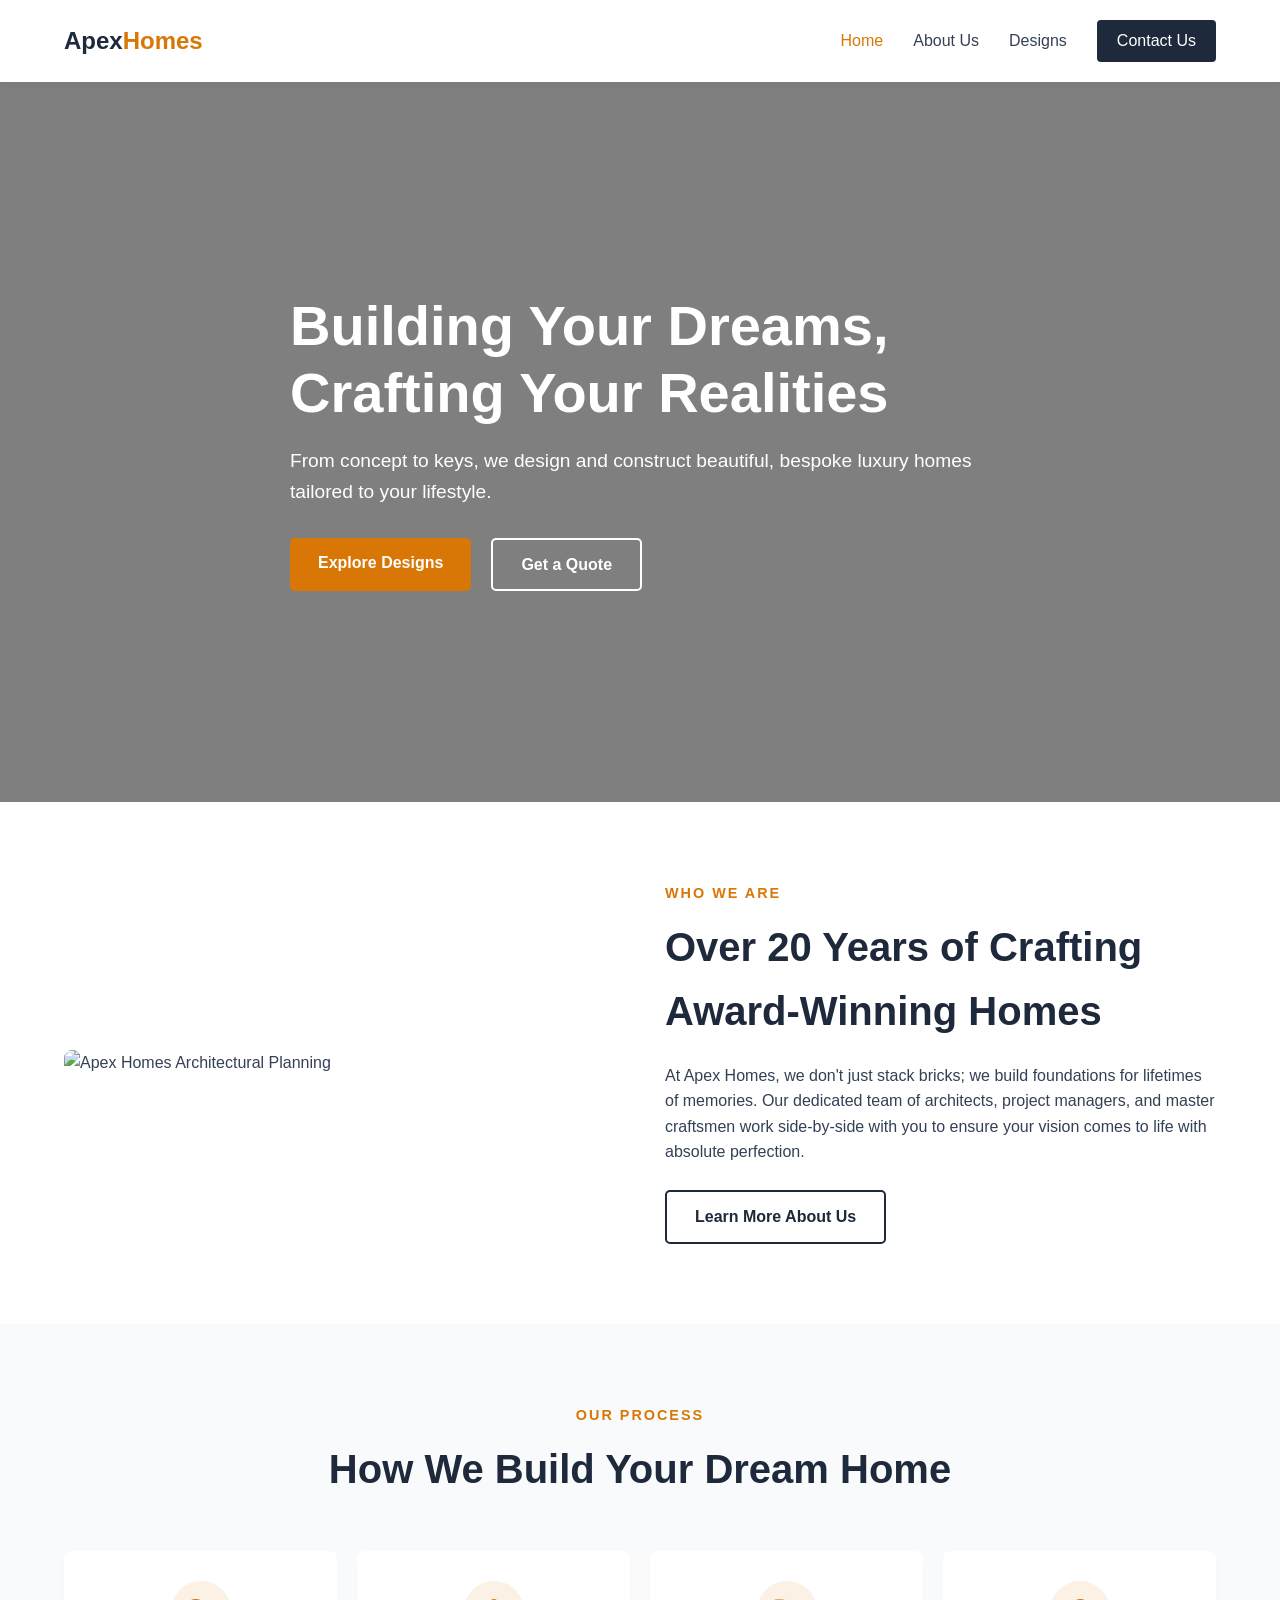
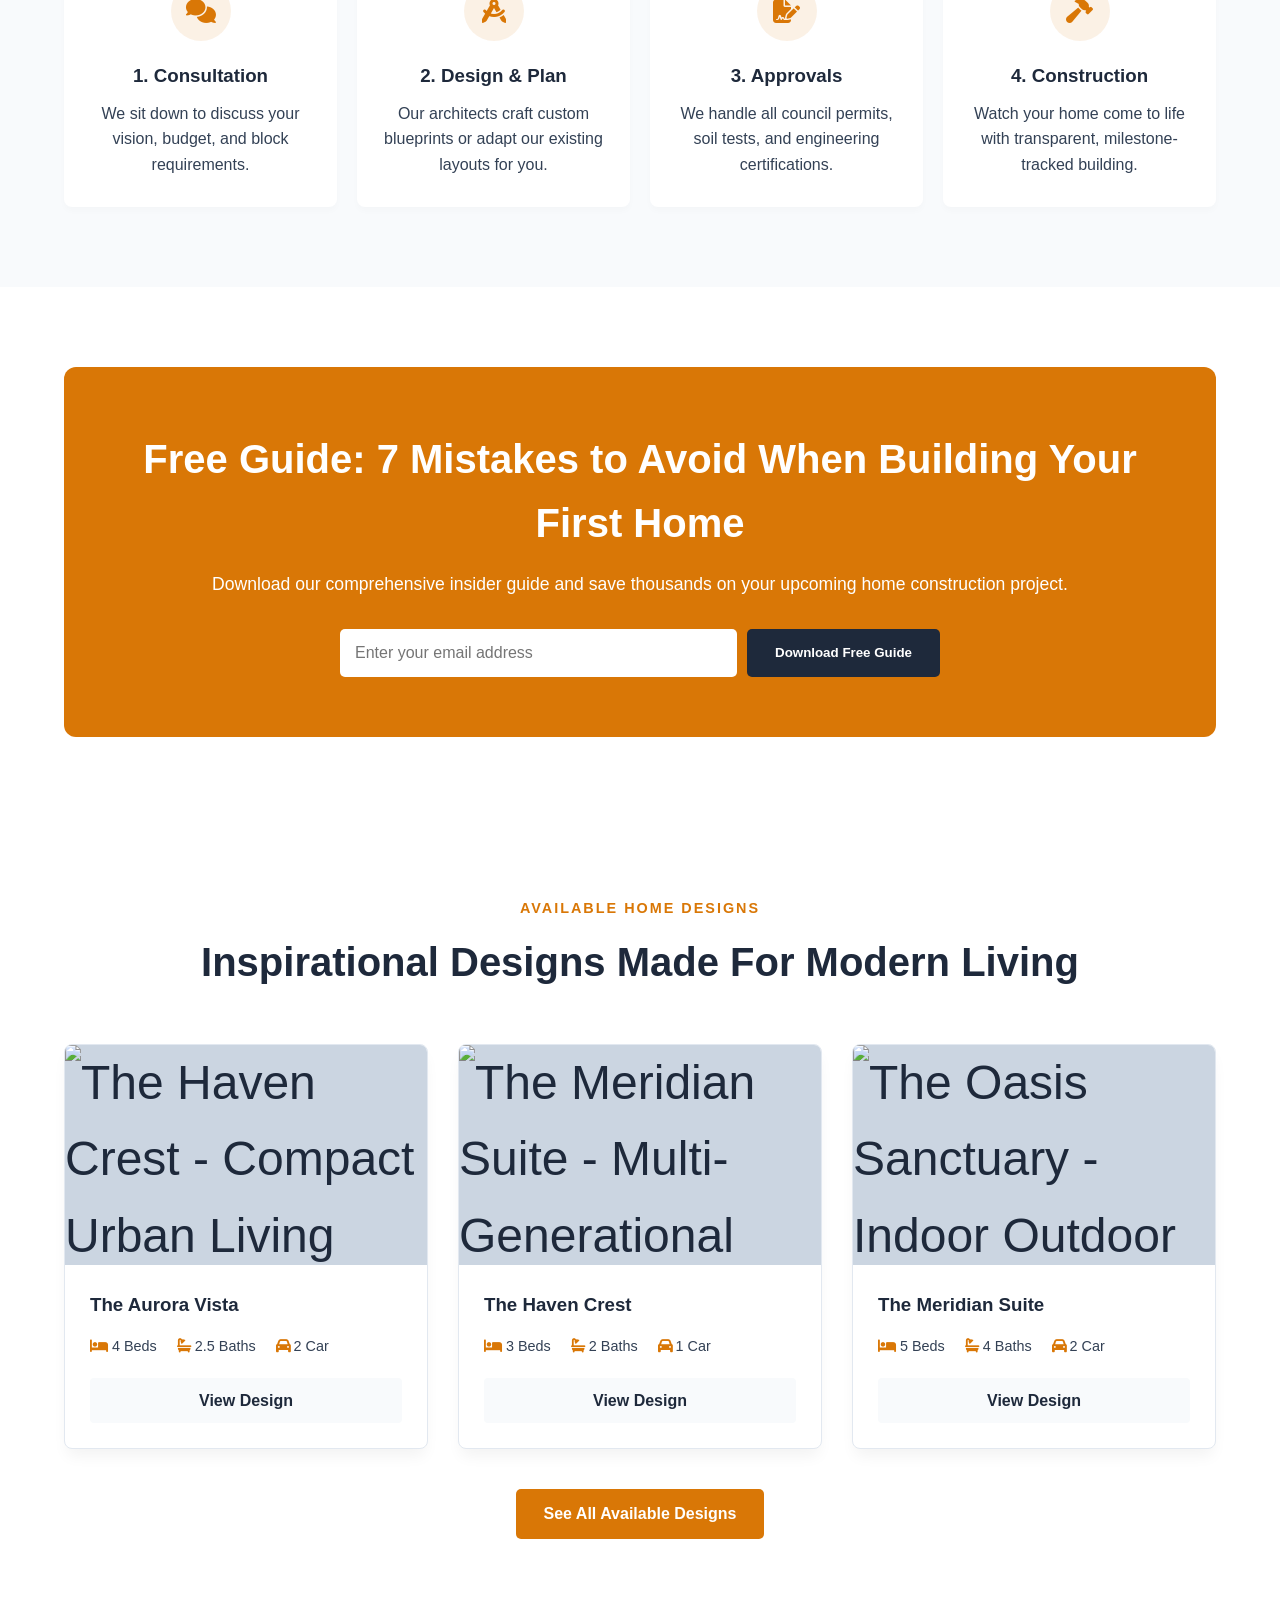
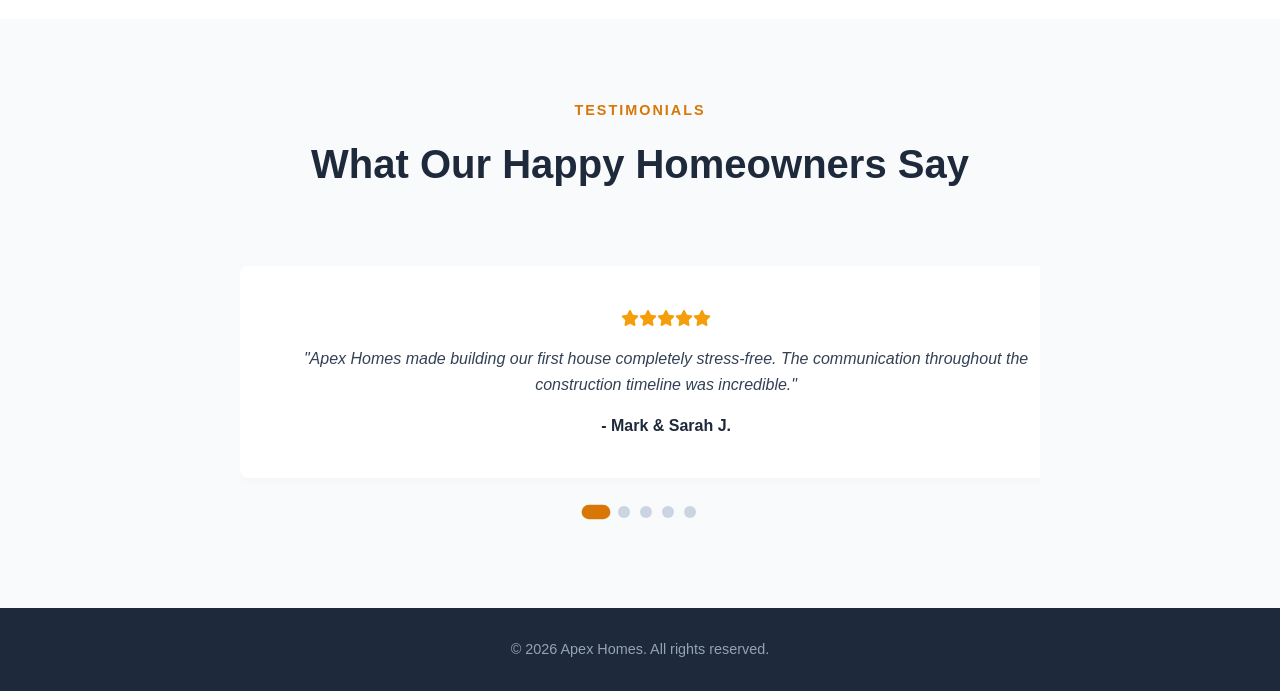
==== index.html @ 702af868 "Add files via upload" ====
<!DOCTYPE html>
<html lang="en">

<head>
    <meta charset="UTF-8">
    <meta name="viewport" content="width=device-width, initial-scale=1.0">
    <title>Apex Horizon Homes | Premier House Builders</title>
    <link rel="stylesheet" href="style.css">
    <link rel="stylesheet" href="https://cdnjs.cloudflare.com/ajax/libs/font-awesome/6.4.0/css/all.min.css">
</head>

<body>

    <header class="navbar">
        <div class="container nav-container">
            <a href="#" class="logo">Apex<span>Homes</span></a>
            <button class="menu-toggle" id="mobile-menu" aria-label="Toggle navigation">
                <i class="fa-solid fa-bars"></i>
            </button>
            <nav class="nav-menu" id="nav-menu">
                <a href="#" class="nav-link active">Home</a>
                <a href="about.html" class="nav-link">About Us</a>
                <a href="designs.html" class="nav-link">Designs</a>
                <a href="contact.html" class="nav-link btn-nav">Contact Us</a>
            </nav>
        </div>
    </header>

    <section class="hero">
        <div class="container hero-content">
            <h1>Building Your Dreams, <br>Crafting Your Realities</h1>
            <p>From concept to keys, we design and construct beautiful, bespoke luxury homes tailored to your lifestyle.
            </p>
            <div class="hero-ctas">
                <a href="designs.html" class="btn btn-primary">Explore Designs</a>
                <a href="contact.html" class="btn btn-secondary">Get a Quote</a>
            </div>
        </div>
    </section>

    <section class="about-intro section-padding">
        <div class="container grid-2">
            <div class="about-img-box">
                <img src="https://images.unsplash.com/photo-1503387762-592deb58ef4e?auto=format&fit=crop&w=1200&q=80"
                    alt="Apex Homes Architectural Planning"
                    style="width:100%; height:450px; object-fit:cover; border-radius:8px;">
            </div>
            <div class="about-text-box">
                <span class="sub-heading">Who We Are</span>
                <h2>Over 20 Years of Crafting Award-Winning Homes</h2>
                <p>At Apex Homes, we don't just stack bricks; we build foundations for lifetimes of memories. Our
                    dedicated team of architects, project managers, and master craftsmen work side-by-side with you to
                    ensure your vision comes to life with absolute perfection.</p>
                <a href="about.html" class="btn btn-primary-outline">Learn More About Us</a>
            </div>
        </div>
    </section>

    <section class="process section-padding bg-light">
        <div class="container">
            <div class="section-header">
                <span class="sub-heading">Our Process</span>
                <h2>How We Build Your Dream Home</h2>
            </div>
            <div class="roadmap">
                <div class="roadmap-step">
                    <div class="step-icon"><i class="fa-solid fa-comments"></i></div>
                    <h3>1. Consultation</h3>
                    <p>We sit down to discuss your vision, budget, and block requirements.</p>
                </div>
                <div class="roadmap-step">
                    <div class="step-icon"><i class="fa-solid fa-compass-drafting"></i></div>
                    <h3>2. Design & Plan</h3>
                    <p>Our architects craft custom blueprints or adapt our existing layouts for you.</p>
                </div>
                <div class="roadmap-step">
                    <div class="step-icon"><i class="fa-solid fa-file-signature"></i></div>
                    <h3>3. Approvals</h3>
                    <p>We handle all council permits, soil tests, and engineering certifications.</p>
                </div>
                <div class="roadmap-step">
                    <div class="step-icon"><i class="fa-solid fa-hammer"></i></div>
                    <h3>4. Construction</h3>
                    <p>Watch your home come to life with transparent, milestone-tracked building.</p>
                </div>
            </div>
        </div>
    </section>

    <section class="lead-magnet section-padding">
        <div class="container magnet-wrapper">
            <div class="magnet-content">
                <h2>Free Guide: 7 Mistakes to Avoid When Building Your First Home</h2>
                <p>Download our comprehensive insider guide and save thousands on your upcoming home construction
                    project.</p>
                <form class="magnet-form" id="lead-form">
                    <input type="email" placeholder="Enter your email address" required>
                    <button type="submit" class="btn btn-accent">Download Free Guide</button>
                </form>
                <p id="form-success" class="success-msg hidden">Thank you! Check your inbox for your download link.</p>
            </div>
        </div>
    </section>

    <section class="designs-preview section-padding">
        <div class="container">
            <div class="section-header">
                <span class="sub-heading">Available Home Designs</span>
                <h2>Inspirational Designs Made For Modern Living</h2>
            </div>
            <div class="grid-3">
                <div class="design-card">
                    <div class="card-img">
                        <img src="https://images.unsplash.com/photo-1600596542815-ffad4c1539a9?auto=format&fit=crop&w=800&q=80"
                            alt="The Haven Crest - Compact Urban Living"
                            style="width: 100%; height: 100%; object-fit: cover;">
                    </div>
                    <div class="card-body">
                        <h3>The Aurora Vista</h3>
                        <ul class="specs">
                            <li><i class="fa-solid fa-bed"></i> 4 Beds</li>
                            <li><i class="fa-solid fa-bath"></i> 2.5 Baths</li>
                            <li><i class="fa-solid fa-car"></i> 2 Car</li>
                        </ul>
                        <a href="single-design-aurora.html" class="btn btn-card">View Design</a>
                    </div>
                </div>
                <div class="design-card">
                    <div class="card-img">
                        <img src="https://images.unsplash.com/photo-1600607687939-ce8a6c25118c?auto=format&fit=crop&w=800&q=80"
                            alt="The Meridian Suite - Multi-Generational Estate"
                            style="width: 100%; height: 100%; object-fit: cover;">
                    </div>
                    <div class="card-body">
                        <h3>The Haven Crest</h3>
                        <ul class="specs">
                            <li><i class="fa-solid fa-bed"></i> 3 Beds</li>
                            <li><i class="fa-solid fa-bath"></i> 2 Baths</li>
                            <li><i class="fa-solid fa-car"></i> 1 Car</li>
                        </ul>
                        <a href="single-design-haven.html" class="btn btn-card">View Design</a>
                    </div>
                </div>
                <div class="design-card">
                    <div class="card-img">
                        <img src="https://images.unsplash.com/photo-1613490493576-7fde63acd811?auto=format&fit=crop&w=800&q=80"
                            alt="The Oasis Sanctuary - Indoor Outdoor Living"
                            style="width: 100%; height: 100%; object-fit: cover;">
                    </div>
                    <div class="card-body">
                        <h3>The Meridian Suite</h3>
                        <ul class="specs">
                            <li><i class="fa-solid fa-bed"></i> 5 Beds</li>
                            <li><i class="fa-solid fa-bath"></i> 4 Baths</li>
                            <li><i class="fa-solid fa-car"></i> 2 Car</li>
                        </ul>
                        <a href="single-design-meridian.html" class="btn btn-card">View Design</a>
                    </div>
                </div>
            </div>
            <div class="center-cta">
                <a href="designs.html" class="btn btn-primary">See All Available Designs</a>
            </div>
        </div>
    </section>

    <section class="reviews section-padding bg-light">
        <div class="container">
            <div class="section-header">
                <span class="sub-heading">Testimonials</span>
                <h2>What Our Happy Homeowners Say</h2>
            </div>
            <div class="reviews-slider">
                <div class="reviews-track" id="reviews-track">

                    <div class="review-card">
                        <div class="stars">
                            <i class="fa-solid fa-star"></i><i class="fa-solid fa-star"></i><i
                                class="fa-solid fa-star"></i><i class="fa-solid fa-star"></i><i
                                class="fa-solid fa-star"></i>
                        </div>
                        <p>"Apex Homes made building our first house completely stress-free. The communication
                            throughout the
                            construction timeline was incredible."</p>
                        <h4>- Mark & Sarah J.</h4>
                    </div>

                    <div class="review-card">
                        <div class="stars">
                            <i class="fa-solid fa-star"></i><i class="fa-solid fa-star"></i><i
                                class="fa-solid fa-star"></i><i class="fa-solid fa-star"></i><i
                                class="fa-solid fa-star"></i>
                        </div>
                        <p>"The build quality is immaculate. Their attention to detail in the kitchen finishes and
                            structural
                            architecture exceeded our expectations."</p>
                        <h4>- David L.</h4>
                    </div>

                    <div class="review-card">
                        <div class="stars">
                            <i class="fa-solid fa-star"></i><i class="fa-solid fa-star"></i><i
                                class="fa-solid fa-star"></i><i class="fa-solid fa-star"></i><i
                                class="fa-solid fa-star"></i>
                        </div>
                        <p>"Modifying the Horizon floor plan to fit our sloped block seemed impossible until we sat down
                            with their
                            drafting team. Truly brilliant service."</p>
                        <h4>- Elena & Robert M.</h4>
                    </div>

                    <div class="review-card">
                        <div class="stars">
                            <i class="fa-solid fa-star"></i><i class="fa-solid fa-star"></i><i
                                class="fa-solid fa-star"></i><i class="fa-solid fa-star"></i><i
                                class="fa-solid fa-star"></i>
                        </div>
                        <p>"Fair, accurate quotes without any hidden costs or deceptive provisional sums. Everything was
                            delivered
                            right on contract value."</p>
                        <h4>- Marcus T.</h4>
                    </div>

                    <div class="review-card">
                        <div class="stars">
                            <i class="fa-solid fa-star"></i><i class="fa-solid fa-star"></i><i
                                class="fa-solid fa-star"></i><i class="fa-solid fa-star"></i><i
                                class="fa-solid fa-star"></i>
                        </div>
                        <p>"As an interior designer myself, I was exceptionally picky about the custom joinery and
                            textures. The
                            build supervisors executed it flawlessly."</p>
                        <h4>- Priya K.</h4>
                    </div>

                </div>

                <div class="slider-dots" id="slider-dots"></div>
            </div>
        </div>
    </section>

    <footer class="footer">
        <div class="container">
            <p>&copy; 2026 Apex Homes. All rights reserved.</p>
        </div>
    </footer>

    <script src="script.js"></script>
</body>

</html>
---- style.css ----
/* --- Global Variables & Resets --- */
:root {
  --primary: #1e293b;
  --accent: #d97706;
  --text: #334155;
  --light: #f8fafc;
  --white: #ffffff;
  --transition: all 0.3s ease;
}

* {
  margin: 0;
  padding: 0;
  box-sizing: border-box;
  font-family: "Segoe UI", Tahoma, Geneva, Verdana, sans-serif;
}

body {
  color: var(--text);
  line-height: 1.6;
  background-color: var(--white);
}

.container {
  width: 90%;
  max-width: 1200px;
  margin: 0 auto;
}

.section-padding {
  padding: 80px 0;
}

.bg-light {
  background-color: var(--light);
}

.section-header {
  text-align: center;
  margin-bottom: 50px;
}

.sub-heading {
  color: var(--accent);
  text-transform: uppercase;
  font-size: 0.9rem;
  font-weight: 700;
  letter-spacing: 2px;
  display: block;
  margin-bottom: 10px;
}

h2 {
  font-size: 2.5rem;
  color: var(--primary);
}

/* --- Layout Grids --- */
.grid-2 {
  display: grid;
  grid-template-columns: repeat(2, 1fr);
  gap: 50px;
  align-items: center;
}

.grid-3 {
  display: grid;
  grid-template-columns: repeat(3, 1fr);
  gap: 30px;
}

/* --- Buttons --- */
.btn {
  display: inline-block;
  padding: 12px 28px;
  border-radius: 5px;
  text-decoration: none;
  font-weight: 600;
  transition: var(--transition);
  cursor: pointer;
}

.btn-primary {
  background-color: var(--accent);
  color: var(--white);
}

.btn-primary:hover {
  background-color: #b45309;
}

.btn-secondary {
  background-color: transparent;
  color: var(--white);
  border: 2px solid var(--white);
}

.btn-secondary:hover {
  background-color: var(--white);
  color: var(--primary);
}

.btn-primary-outline {
  background-color: transparent;
  color: var(--primary);
  border: 2px solid var(--primary);
}

.btn-primary-outline:hover {
  background-color: var(--primary);
  color: var(--white);
}

.btn-accent {
  background-color: var(--primary);
  color: var(--white);
  border: none;
}

.btn-accent:hover {
  background-color: #0f172a;
}

/* --- Navbar --- */
.navbar {
  background-color: var(--white);
  padding: 20px 0;
  box-shadow: 0 2px 10px rgba(0, 0, 0, 0.05);
  position: sticky;
  top: 0;
  z-index: 1000;
}

.nav-container {
  display: flex;
  justify-content: space-between;
  align-items: center;
}

.logo {
  font-size: 1.5rem;
  font-weight: 800;
  color: var(--primary);
  text-decoration: none;
}

.logo span {
  color: var(--accent);
}

.nav-menu {
  display: flex;
  align-items: center;
  gap: 30px;
}

.nav-link {
  text-decoration: none;
  color: var(--text);
  font-weight: 500;
  transition: var(--transition);
}

.nav-link:hover,
.nav-link.active {
  color: var(--accent);
}

.btn-nav {
  background-color: var(--primary);
  color: var(--white) !important;
  padding: 8px 20px;
  border-radius: 4px;
}

.menu-toggle {
  display: none;
  background: none;
  border: none;
  font-size: 1.5rem;
  color: var(--primary);
  cursor: pointer;
}

/* --- Hero Section --- */
.hero {
  background:
    linear-gradient(rgba(0, 0, 0, 0.5), rgba(0, 0, 0, 0.5)),
    url("https://images.unsplash.com/photo-1600585154340-be6161a56a0c?auto=format&fit=crop&w=1920&q=80")
      no-repeat center center/cover;
  height: 80vh; /* Adjust height based on your layout preferance */
  display: flex;
  align-items: center;
  color: #ffffff;
}

.hero-content {
  max-width: 700px;
}

.hero h1 {
  font-size: 3.5rem;
  margin-bottom: 20px;
  line-height: 1.2;
}

.hero p {
  font-size: 1.2rem;
  margin-bottom: 30px;
}

.hero-ctas {
  display: flex;
  gap: 20px;
}

.reviews-slider {
  width: 100%;
  max-width: 800px;
  margin: 0 auto;
  overflow: hidden;
  position: relative;
  padding: 20px 0 50px 0; /* Increased bottom padding to prevent dots overlapping text on small screens */
  height: auto; /* Allows the container to grow vertically if text wraps */
}

.reviews-track {
  display: flex;
  align-items: flex-start; /* CRITICAL: Aligns cards to the top so taller cards don't stretch the others awkwardly */
  transition: transform 0.6s cubic-bezier(0.25, 1, 0.5, 1);
  width: 100%;
}

.review-card {
  width: 100%; /* Forces explicit calculation boundaries */
  min-width: 100%;
  flex-shrink: 0;
  box-sizing: border-box; /* Ensures padding stays INSIDE the 100% width calculation */
  padding: 30px 60px; /* Added extra left/right breathing room for quotes */
  text-align: center;
}

/* Pagination Dots Styling Layout */
.slider-dots {
  display: flex;
  justify-content: center;
  gap: 10px;
  margin-top: 20px;
  position: absolute;
  bottom: 10px;
  left: 50%;
  transform: translateX(-50%);
}

.dot {
  width: 12px;
  height: 12px;
  border-radius: 50%;
  background-color: #cbd5e1; /* Inactive grey dot color */
  border: none;
  cursor: pointer;
  transition: all 0.3s ease;
  padding: 0;
}

.dot.active {
  background-color: var(--accent, #d97706); /* Highlights active dot color */
  transform: scale(1.2);
  width: 24px; /* Gives an elegant elongated pill shape to active item */
  border-radius: 6px;
}

/* --- About Intro --- */

.about-banner {
  background:
    linear-gradient(rgba(0, 0, 0, 0.55), rgba(0, 0, 0, 0.55)),
    url("https://images.unsplash.com/photo-1600585154526-990dced4db0d?auto=format&fit=crop&w=1920&h=400&q=80")
      no-repeat center center/cover;
  padding: 60px 0; /* Adjust spacing to match your design layout */
  text-align: center;
  color: #ffffff;
}

.img-placeholder {
  background-color: #cbd5e1;
  height: 400px;
  border-radius: 8px;
  display: flex;
  align-items: center;
  justify-content: center;
  font-size: 4rem;
  color: var(--primary);
}

.about-text-box h2 {
  margin-bottom: 20px;
}

.about-text-box p {
  margin-bottom: 25px;
}

/* --- Roadmap/Process --- */
.roadmap {
  display: flex;
  justify-content: space-between;
  gap: 20px;
  position: relative;
}

.roadmap-step {
  flex: 1;
  background-color: var(--white);
  padding: 30px 20px;
  border-radius: 8px;
  text-align: center;
  box-shadow: 0 4px 6px rgba(0, 0, 0, 0.02);
}

.step-icon {
  width: 60px;
  height: 60px;
  background-color: rgba(217, 119, 6, 0.1);
  color: var(--accent);
  border-radius: 50%;
  display: flex;
  align-items: center;
  justify-content: center;
  font-size: 1.5rem;
  margin: 0 auto 20px auto;
}

.roadmap-step h3 {
  margin-bottom: 10px;
  color: var(--primary);
}

/* --- Lead Magnet --- */
.magnet-wrapper {
  background: var(--accent);
  padding: 60px;
  border-radius: 12px;
  color: var(--white);
  text-align: center;
}

.magnet-content h2 {
  color: var(--white);
  margin-bottom: 15px;
}

.magnet-content p {
  margin-bottom: 30px;
  font-size: 1.1rem;
}

.magnet-form {
  display: flex;
  justify-content: center;
  max-width: 600px;
  margin: 0 auto;
  gap: 10px;
}

.magnet-form input {
  flex: 1;
  padding: 15px;
  border: none;
  border-radius: 5px;
  font-size: 1rem;
}

.success-msg {
  margin-top: 15px;
  font-weight: bold;
}

.hidden {
  display: none;
}

/* --- Design Section --- */
.design-card {
  background-color: var(--white);
  border-radius: 8px;
  overflow: hidden;
  box-shadow: 0 10px 15px -3px rgba(0, 0, 0, 0.05);
  border: 1px solid #e2e8f0;
}

.card-img {
  height: 220px;
  background-color: #cbd5e1;
  display: flex;
  align-items: center;
  justify-content: center;
  font-size: 3rem;
  color: var(--primary);
}

.card-body {
  padding: 25px;
}

.card-body h3 {
  margin-bottom: 15px;
  color: var(--primary);
}

.specs {
  list-style: none;
  display: flex;
  gap: 20px;
  margin-bottom: 20px;
  font-size: 0.9rem;
}

.specs i {
  color: var(--accent);
}

.btn-card {
  display: block;
  text-align: center;
  background-color: var(--light);
  color: var(--primary);
  text-decoration: none;
  padding: 10px;
  border-radius: 4px;
  font-weight: 600;
  transition: var(--transition);
}

.btn-card:hover {
  background-color: var(--primary);
  color: var(--white);
}

.center-cta {
  text-align: center;
  margin-top: 40px;
}

/* --- Reviews Section --- */
.reviews-slider {
  display: grid;
  grid-template-columns: repeat(2, 1fr);
  gap: 30px;
}

.review-card {
  background-color: var(--white);
  padding: 40px;
  border-radius: 8px;
  box-shadow: 0 4px 6px rgba(0, 0, 0, 0.02);
}

.stars {
  color: #f59e0b;
  margin-bottom: 15px;
}

.review-card p {
  font-style: italic;
  margin-bottom: 15px;
}

.review-card h4 {
  color: var(--primary);
}

/* --- Footer --- */
.footer {
  background-color: var(--primary);
  color: #94a3b8;
  text-align: center;
  padding: 30px 0;
  font-size: 0.9rem;
}

/* --- Responsive Media Queries --- */
@media (max-width: 992px) {
  .grid-3 {
    grid-template-columns: repeat(2, 1fr);
  }
  .roadmap {
    display: grid;
    grid-template-columns: repeat(2, 1fr);
  }
}

@media (max-width: 768px) {
  .menu-toggle {
    display: block;
  }

  .nav-menu {
    position: absolute;
    top: 100%;
    left: 0;
    right: 0;
    background-color: var(--white);
    flex-direction: column;
    padding: 30px;
    gap: 20px;
    box-shadow: 0 10px 15px rgba(0, 0, 0, 0.1);
    display: none; /* Toggled via JS */
  }

  .nav-menu.active {
    display: flex;
  }

  .grid-2,
  .grid-3,
  .reviews-slider,
  .roadmap {
    grid-template-columns: 1fr;
  }

  .hero h1 {
    font-size: 2.5rem;
  }

  .magnet-form {
    flex-direction: column;
  }

  .magnet-wrapper {
    padding: 30px 20px;
  }
}
/* --- Inner Page Specific Layouts --- */

/* Inner Page Banner */
.inner-banner {
  padding: 60px 0;
  color: var(--white);
  text-align: center;
}

.inner-banner-temp {
  background:
    linear-gradient(rgba(30, 41, 59, 0.9), rgba(30, 41, 59, 0.9)),
    url("https://via.placeholder.com/1920x400") no-repeat center center/cover;
}

.designs-banner {
  background:
    linear-gradient(rgba(0, 0, 0, 0.5), rgba(0, 0, 0, 0.5)),
    url("https://images.unsplash.com/photo-1513694203232-719a280e022f?auto=format&fit=crop&w=1920&h=450&q=80")
      no-repeat center center/cover;
}

.inner-banner h1 {
  font-size: 2.8rem;
  margin-bottom: 10px;
}

.inner-banner p {
  font-size: 1.1rem;
  opacity: 0.8;
}

/* History Stats Layout */
.stats-badge-grid {
  display: flex;
  gap: 30px;
  margin-top: 30px;
  border-top: 1px solid #e2e8f0;
  padding-top: 25px;
}

.stat-item h3 {
  font-size: 2.2rem;
  color: var(--accent);
  margin-bottom: 5px;
}

.stat-item p {
  font-size: 0.9rem;
  font-weight: 600;
  color: var(--primary);
}

.history-img-box .img-placeholder {
  height: 450px;
}

/* Core Values Section */
.value-card {
  background-color: var(--white);
  padding: 40px 30px;
  border-radius: 8px;
  text-align: center;
  box-shadow: 0 4px 6px rgba(0, 0, 0, 0.02);
  border: 1px solid #e2e8f0;
  transition: var(--transition);
}

.value-card:hover {
  transform: translateY(-5px);
  box-shadow: 0 12px 20px rgba(0, 0, 0, 0.05);
}

.value-icon {
  font-size: 2.5rem;
  color: var(--accent);
  margin-bottom: 20px;
}

.value-card h3 {
  margin-bottom: 12px;
  color: var(--primary);
}

/* Team Section CSS Extension */
.grid-4 {
  display: grid;
  grid-template-columns: repeat(4, 1fr);
  gap: 25px;
}

.team-card {
  background-color: var(--white);
  border-radius: 8px;
  overflow: hidden;
  border: 1px solid #e2e8f0;
  box-shadow: 0 4px 6px rgba(0, 0, 0, 0.01);
}

.team-img {
  height: 260px;
  background-color: #cbd5e1;
  display: flex;
  align-items: center;
  justify-content: center;
  font-size: 4rem;
  color: var(--primary);
}

.team-info {
  padding: 20px;
  text-align: center;
}

.team-info h3 {
  font-size: 1.2rem;
  color: var(--primary);
  margin-bottom: 4px;
}

.team-info .role {
  font-size: 0.9rem;
  color: var(--accent);
  font-weight: 600;
}

/* --- Responsive Adaptations for About Page --- */
@media (max-width: 992px) {
  .grid-4 {
    grid-template-columns: repeat(2, 1fr);
  }
}

@media (max-width: 768px) {
  .grid-4 {
    grid-template-columns: 1fr;
  }
  .stats-badge-grid {
    justify-content: space-around;
    gap: 15px;
  }
  .stat-item h3 {
    font-size: 1.8rem;
  }
}

/* --- Designs Portfolio View CSS --- */

.filter-container {
  display: flex;
  align-items: center;
  justify-content: center;
  gap: 20px;
  margin-bottom: 50px;
  background-color: var(--light);
  padding: 15px 30px;
  border-radius: 8px;
  border: 1px solid #e2e8f0;
}

.filter-label {
  font-weight: 700;
  color: var(--primary);
}

.filter-buttons {
  display: flex;
  gap: 10px;
}

.filter-btn {
  background-color: var(--white);
  border: 1px solid #cbd5e1;
  color: var(--text);
  padding: 8px 18px;
  border-radius: 4px;
  font-weight: 600;
  cursor: pointer;
  transition: var(--transition);
}

.filter-btn:hover,
.filter-btn.active {
  background-color: var(--accent);
  color: var(--white);
  border-color: var(--accent);
}

/* Enhancing standard design cards with structural descriptions */
.design-card .card-description {
  font-size: 0.95rem;
  color: #64748b;
  margin-bottom: 20px;
}

.btn-card i {
  font-size: 0.85rem;
  margin-left: 5px;
  transition: var(--transition);
}

.btn-card:hover i {
  transform: translateX(4px);
}

/* Animations for seamless script sorting hidden classes */
.design-card.fade-out {
  display: none;
}

/* --- Responsive Adjustments for Filter Elements --- */
@media (max-width: 768px) {
  .filter-container {
    flex-direction: column;
    gap: 15px;
    text-align: center;
  }
  .filter-buttons {
    flex-direction: column;
    width: 100%;
  }
  .filter-btn {
    width: 100%;
  }
}
/* --- Single Design Detail Page Styling --- */

.breadcrumb-bar {
  padding: 15px 0;
  border-bottom: 1px solid #e2e8f0;
  font-size: 0.9rem;
}

.breadcrumb-bar a {
  color: var(--text);
  text-decoration: none;
}

.breadcrumb-bar a:hover {
  color: var(--accent);
}

.breadcrumb-bar span {
  color: #94a3b8;
}

/* Gallery Interactivity Blocks */
.gallery-wrapper {
  display: flex;
  flex-direction: column;
  gap: 15px;
}

.main-display-view {
  height: 400px;
  background-color: #cbd5e1;
  border-radius: 8px;
  display: flex;
  flex-direction: column;
  align-items: center;
  justify-content: center;
  font-size: 5rem;
  color: var(--primary);
  position: relative;
}

.view-caption {
  position: absolute;
  bottom: 15px;
  background-color: rgba(30, 41, 59, 0.85);
  color: var(--white);
  padding: 6px 16px;
  border-radius: 20px;
  font-size: 0.85rem;
  font-weight: 600;
}

.gallery-thumbnails {
  display: flex;
  gap: 15px;
}

.thumb-btn {
  flex: 1;
  height: 80px;
  background-color: var(--light);
  border: 2px solid transparent;
  border-radius: 6px;
  font-size: 1.8rem;
  color: var(--primary);
  cursor: pointer;
  transition: var(--transition);
}

.thumb-btn:hover,
.thumb-btn.active {
  border-color: var(--accent);
  background-color: var(--white);
  color: var(--accent);
}

/* Specs Details Setup */
.lead-text {
  font-size: 1.15rem;
  margin: 15px 0 25px 0;
  color: #475569;
}

.specs-pill-grid {
  display: flex;
  flex-wrap: wrap;
  gap: 12px;
  margin-bottom: 35px;
}

.pill-item {
  background-color: var(--light);
  border: 1px solid #e2e8f0;
  padding: 10px 18px;
  border-radius: 30px;
  font-size: 0.95rem;
}

.pill-item i {
  color: var(--accent);
  margin-right: 6px;
}

.architectural-notes h3 {
  color: var(--primary);
  margin-bottom: 15px;
}

.architectural-notes ul {
  list-style: none;
}

.architectural-notes li {
  margin-bottom: 12px;
  display: flex;
  align-items: flex-start;
  gap: 10px;
}

.text-accent {
  color: var(--accent);
  margin-top: 4px;
}

/* Booking Form Elements */
.booking-text blockquote {
  margin-top: 30px;
  padding-left: 20px;
  border-left: 4px solid var(--accent);
  font-style: italic;
  color: #475569;
}

.booking-form-box {
  background-color: var(--white);
  padding: 40px;
  border-radius: 8px;
  box-shadow: 0 10px 25px -5px rgba(0, 0, 0, 0.05);
  border: 1px solid #e2e8f0;
}

.booking-form-box h3 {
  margin-bottom: 20px;
  color: var(--primary);
}

.form-group {
  margin-bottom: 20px;
}

.form-group label {
  display: block;
  font-weight: 600;
  margin-bottom: 6px;
  font-size: 0.9rem;
  color: var(--primary);
}

.form-group input {
  width: 100%;
  padding: 12px;
  border: 1px solid #cbd5e1;
  border-radius: 4px;
  font-size: 1rem;
}

.btn-block {
  width: 100%;
  text-align: center;
  border: none;
}

/* --- Responsive Adjustments --- */
@media (max-width: 768px) {
  .main-display-view {
    height: 280px;
  }
  .booking-form-box {
    padding: 25px 15px;
  }
}
/* --- Contact Page Specific Layout Style Structure --- */

.contact-intro-text {
  font-size: 1.1rem;
  margin: 15px 0 35px 0;
  color: #475569;
}

.contact-details-list {
  display: flex;
  flex-direction: column;
  gap: 25px;
  margin-bottom: 40px;
}

.contact-detail-item {
  display: flex;
  align-items: flex-start;
  gap: 20px;
}

.contact-icon {
  font-size: 1.5rem;
  color: var(--accent);
  background-color: rgba(217, 119, 6, 0.1);
  padding: 12px;
  border-radius: 8px;
  width: 48px;
  height: 48px;
  display: flex;
  align-items: center;
  justify-content: center;
}

.contact-detail-item h3 {
  font-size: 1.1rem;
  color: var(--primary);
  margin-bottom: 2px;
}

.contact-detail-item p {
  color: var(--text);
  font-size: 0.95rem;
}

/* Map Display Placement Wrapper */
.map-container {
  border-radius: 8px;
  overflow: hidden;
  border: 1px solid #e2e8f0;
}

.map-placeholder {
  height: 250px;
  background-color: #e2e8f0;
  display: flex;
  flex-direction: column;
  align-items: center;
  justify-content: center;
  color: #64748b;
  gap: 10px;
}

.map-placeholder i {
  font-size: 3rem;
  color: var(--primary);
}

/* Form Structural Improvements */
.contact-form-wrapper .form-card {
  background-color: var(--white);
  padding: 40px;
  border-radius: 8px;
  box-shadow: 0 10px 30px rgba(0, 0, 0, 0.05);
  border: 1px solid #e2e8f0;
}

.contact-form-wrapper h3 {
  font-size: 1.6rem;
  color: var(--primary);
  margin-bottom: 5px;
}

.contact-form-wrapper p {
  color: #64748b;
  margin-bottom: 25px;
  font-size: 0.95rem;
}

/* Generic Form Input overrides including Selector and Textarea markup mapping */
.form-select,
.form-group textarea {
  width: 100%;
  padding: 12px;
  border: 1px solid #cbd5e1;
  border-radius: 4px;
  font-size: 1rem;
  font-family: inherit;
  color: var(--text);
  background-color: var(--white);
}

.form-select:focus,
.form-group input:focus,
.form-group textarea:focus {
  outline: none;
  border-color: var(--accent);
  box-shadow: 0 0 0 3px rgba(219, 119, 6, 0.15);
}

/* Responsive updates for the Contact view grid alignment mapping */
@media (max-width: 768px) {
  .contact-form-wrapper .form-card {
    padding: 25px 15px;
  }
}
@media (max-width: 600px) {
  .review-card {
    padding: 20px 20px; /* Reduces horizontal padding so text has more room side-to-side */
  }

  .review-card p {
    font-size: 0.95rem;
    max-width: 80vw; /* Slightly scales down the text size for tight mobile layouts */
    line-height: 1.5;
    margin-bottom: 15px;
  }

  .slider-dots {
    bottom: 5px; /* Pulls the navigation dots slightly lower out of the text zone */
  }
}
.contact-banner {
  background:
    linear-gradient(rgba(0, 0, 0, 0.6), rgba(0, 0, 0, 0.6)),
    url("https://images.unsplash.com/photo-1497366216548-37526070297c?auto=format&fit=crop&w=1920&h=450&q=80")
      no-repeat center center/cover;
  padding: 80px 0; /* Creates an expansive structural height */
  text-align: center;
  color: #ffffff;
}
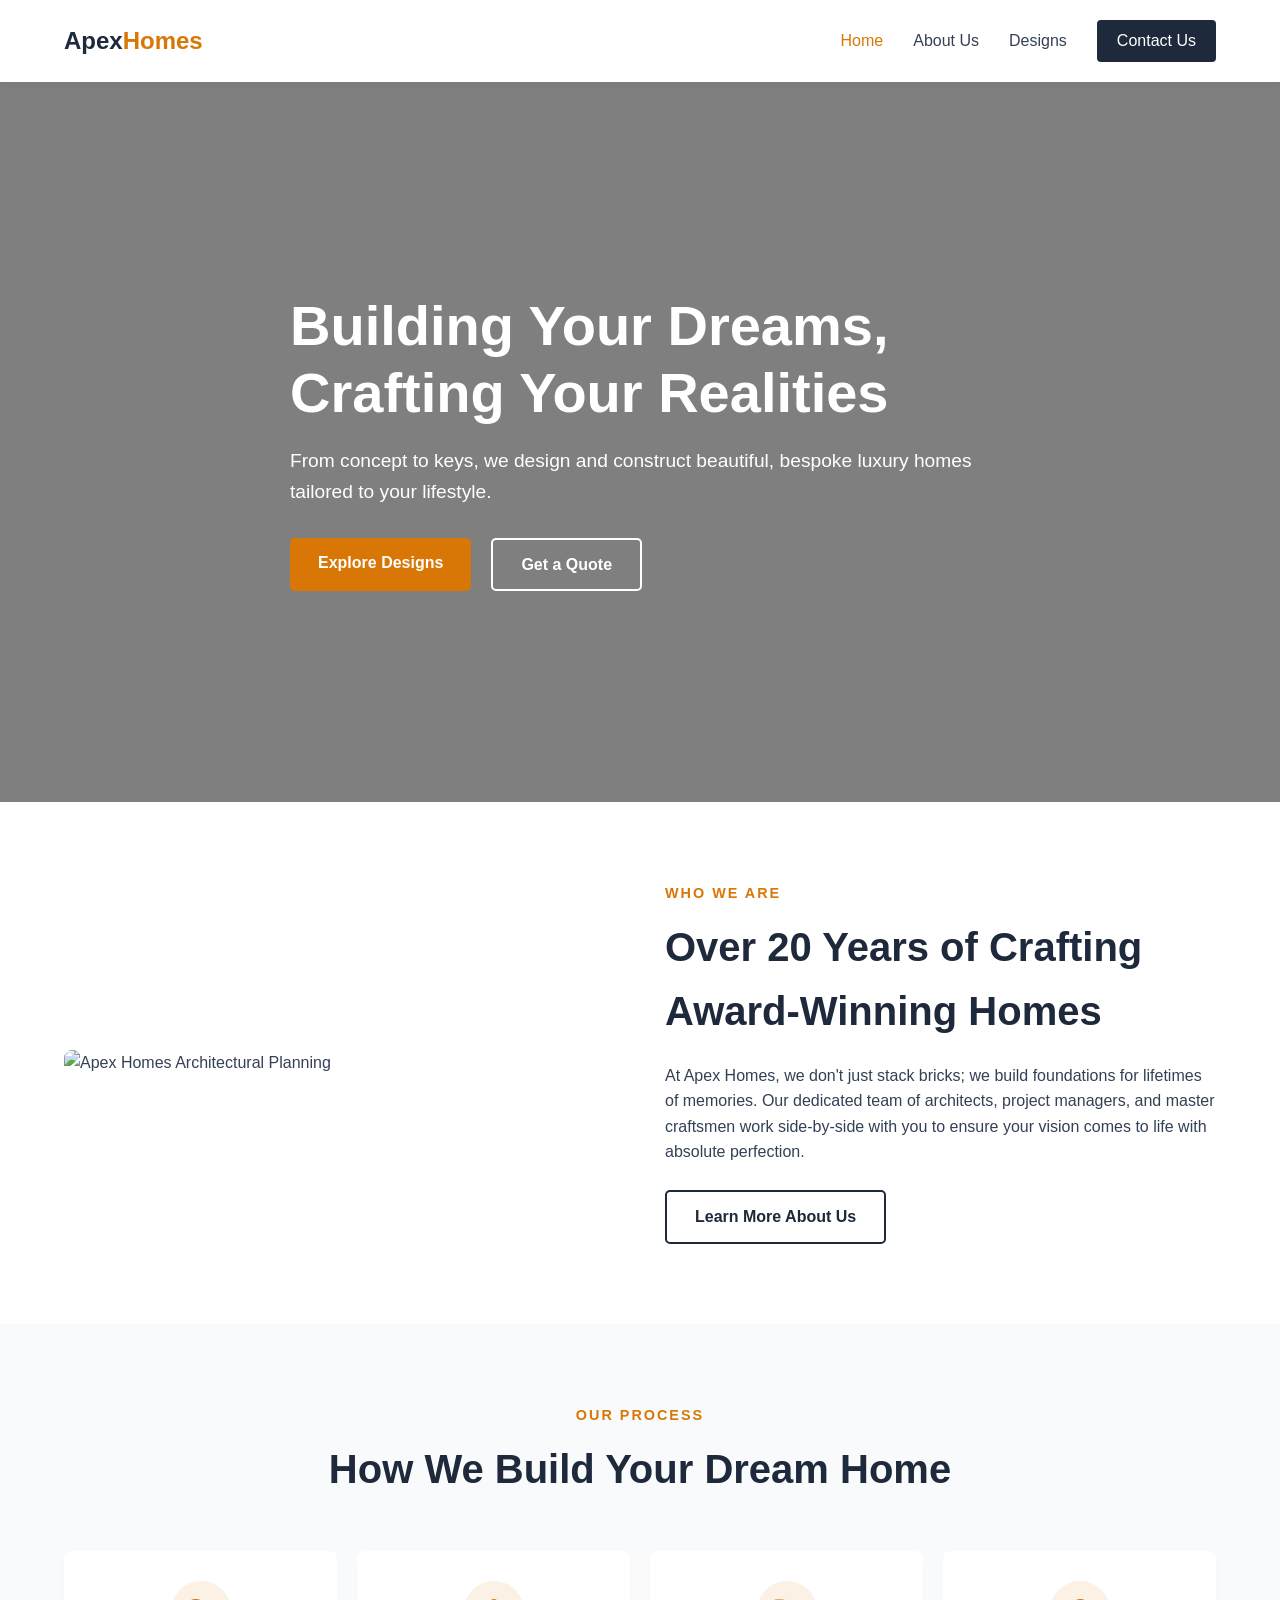
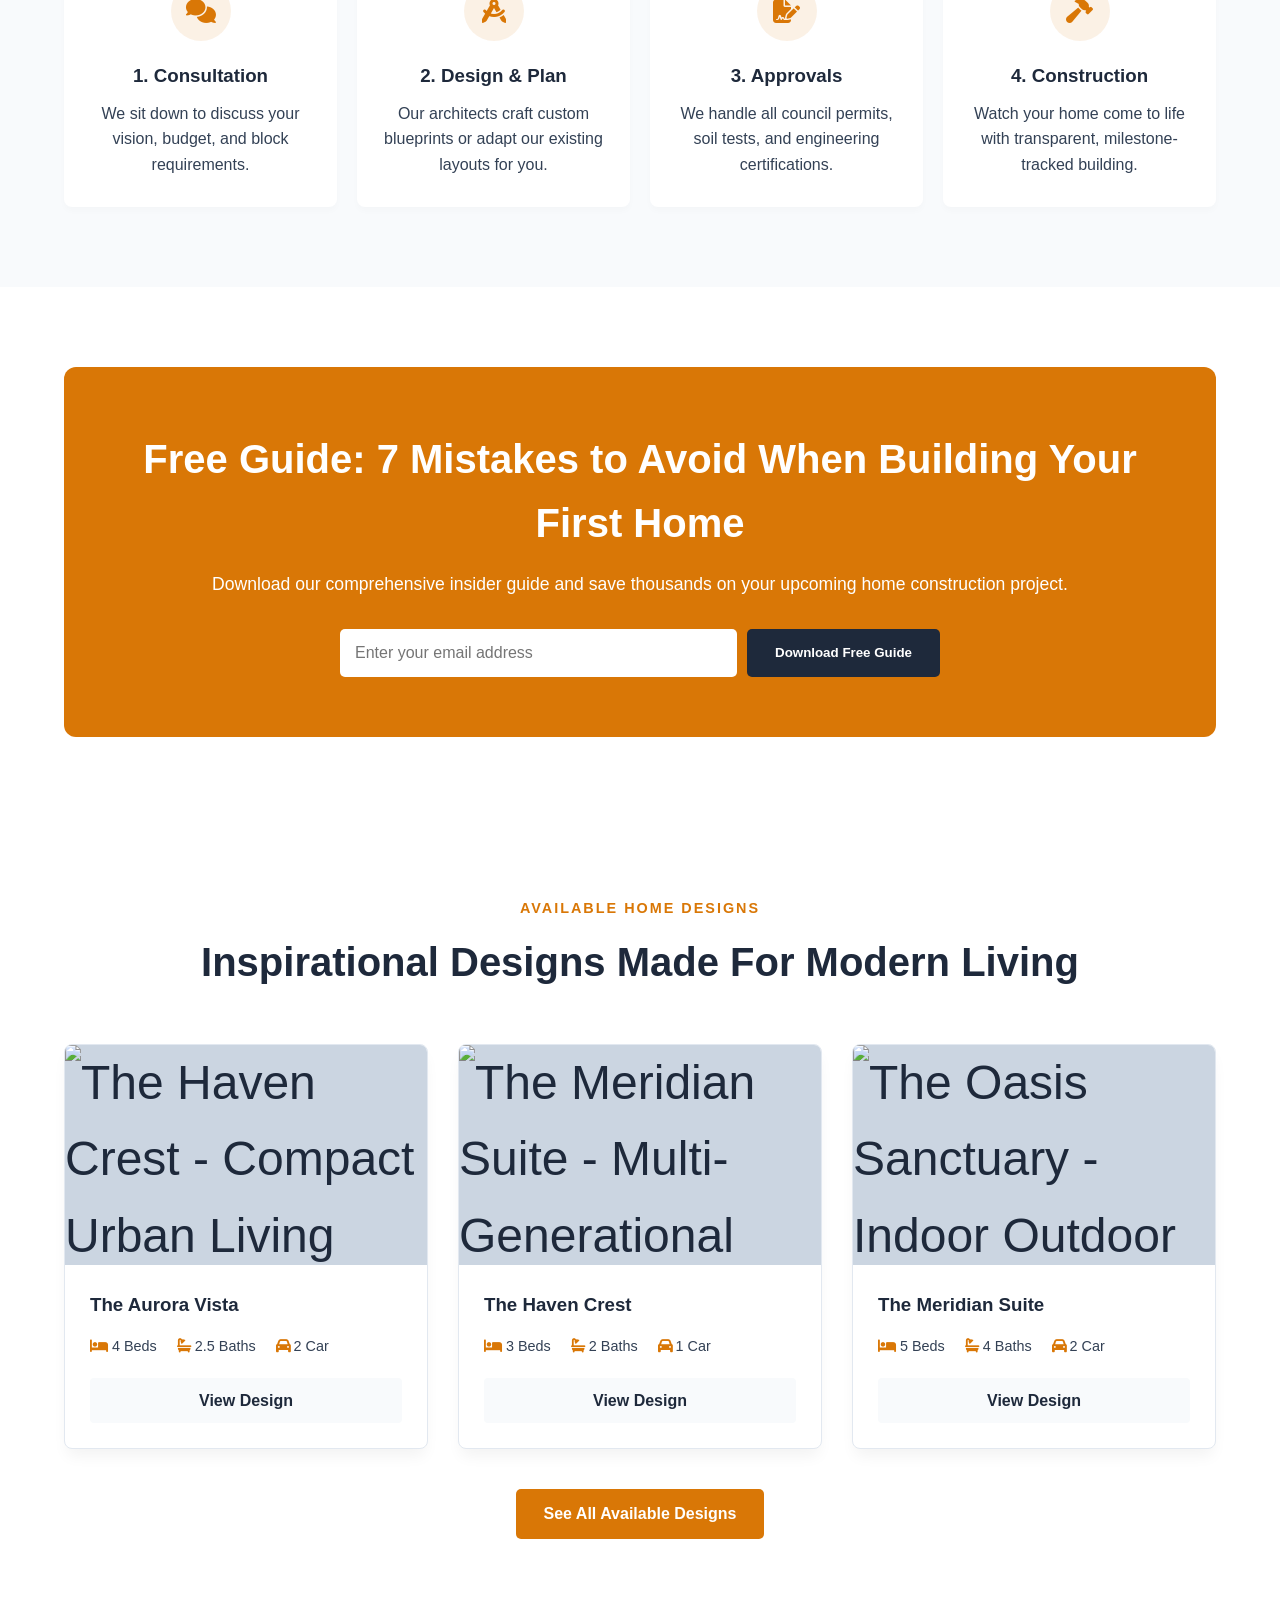
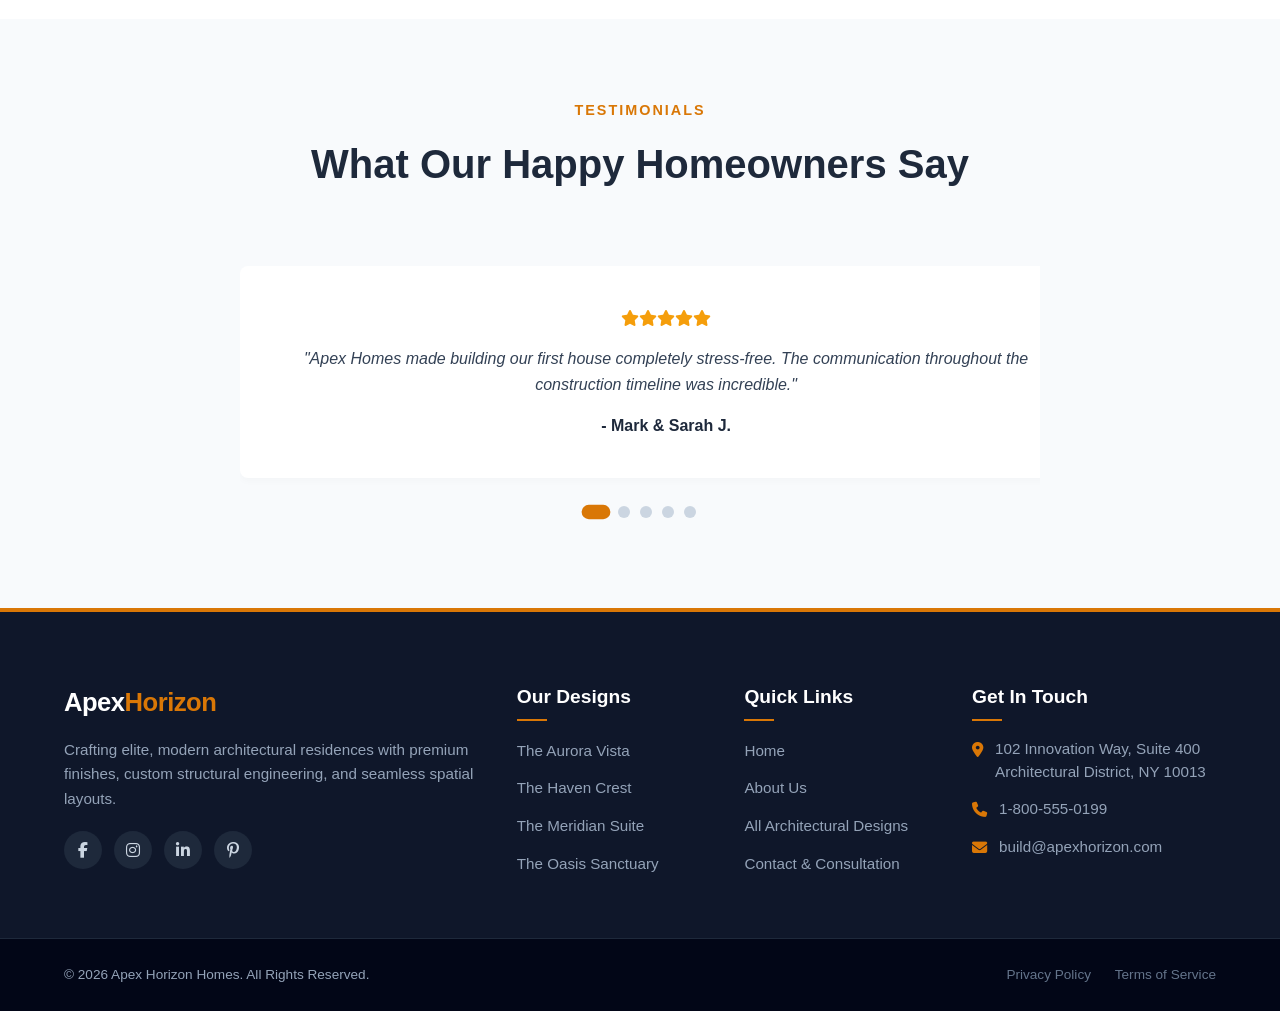
==== commit c28136a2: "updated with images and footer" ====
--- a/index.html
+++ b/index.html
@@ -240,9 +240,69 @@
         </div>
     </section>
 
-    <footer class="footer">
-        <div class="container">
-            <p>&copy; 2026 Apex Homes. All rights reserved.</p>
+    <footer class="site-footer">
+        <div class="container footer-grid">
+
+            <div class="footer-col brand-col">
+                <h2 class="footer-logo">Apex<span>Horizon</span></h2>
+                <p class="brand-desc">Crafting elite, modern architectural residences with premium finishes, custom
+                    structural engineering, and seamless spatial layouts.</p>
+                <div class="footer-socials">
+                    <a href="#" aria-label="Facebook"><i class="fa-brands fa-facebook-f"></i></a>
+                    <a href="#" aria-label="Instagram"><i class="fa-brands fa-instagram"></i></a>
+                    <a href="#" aria-label="LinkedIn"><i class="fa-brands fa-linkedin-in"></i></a>
+                    <a href="#" aria-label="Pinterest"><i class="fa-brands fa-pinterest-p"></i></a>
+                </div>
+            </div>
+
+            <div class="footer-col">
+                <h3>Our Designs</h3>
+                <ul class="footer-links">
+                    <li><a href="single-design-aurora.html">The Aurora Vista</a></li>
+                    <li><a href="single-design-haven.html">The Haven Crest</a></li>
+                    <li><a href="single-design-meridian.html">The Meridian Suite</a></li>
+                    <li><a href="single-design-oasis.html">The Oasis Sanctuary</a></li>
+                </ul>
+            </div>
+
+            <div class="footer-col">
+                <h3>Quick Links</h3>
+                <ul class="footer-links">
+                    <li><a href="index.html">Home</a></li>
+                    <li><a href="about.html">About Us</a></li>
+                    <li><a href="designs.html">All Architectural Designs</a></li>
+                    <li><a href="contact.html">Contact & Consultation</a></li>
+                </ul>
+            </div>
+
+            <div class="footer-col contact-col">
+                <h3>Get In Touch</h3>
+                <ul class="footer-contact-info">
+                    <li>
+                        <i class="fa-solid fa-location-dot"></i>
+                        <span>102 Innovation Way, Suite 400<br>Architectural District, NY 10013</span>
+                    </li>
+                    <li>
+                        <i class="fa-solid fa-phone"></i>
+                        <a href="tel:+18005550199">1-800-555-0199</a>
+                    </li>
+                    <li>
+                        <i class="fa-solid fa-envelope"></i>
+                        <a href="mailto:build@apexhorizon.com">build@apexhorizon.com</a>
+                    </li>
+                </ul>
+            </div>
+
+        </div>
+
+        <div class="footer-bottom">
+            <div class="container bottom-flex">
+                <p>&copy; 2026 Apex Horizon Homes. All Rights Reserved.</p>
+                <div class="legal-links">
+                    <a href="#">Privacy Policy</a>
+                    <a href="#">Terms of Service</a>
+                </div>
+            </div>
         </div>
     </footer>
 
--- a/style.css
+++ b/style.css
@@ -1078,3 +1078,170 @@
   text-align: center;
   color: #ffffff;
 }
+/* --- Global Footer Styles --- */
+.site-footer {
+  background-color: #0f172a; /* Sophisticated deep slate dark background */
+  color: #94a3b8; /* Balanced light grey readability color */
+  padding: 70px 0 0 0;
+  font-family: inherit;
+  border-top: 4px solid #d97706; /* Elite gold/amber branding accent accent strip */
+}
+
+.site-footer .container {
+  width: 90%;
+  max-width: 1200px;
+  margin: 0 auto;
+}
+
+/* Grid Alignment Setup */
+.footer-grid {
+  display: grid;
+  grid-template-columns: 2.2fr 1fr 1fr 1.3fr; /* Custom asymmetric balancing */
+  gap: 40px;
+  padding-bottom: 50px;
+}
+
+.footer-col h3 {
+  color: #ffffff;
+  font-size: 1.2rem;
+  font-weight: 600;
+  margin-bottom: 25px;
+  position: relative;
+}
+
+/* Elegant tiny accent block beneath headings */
+.footer-col h3::after {
+  content: "";
+  position: absolute;
+  left: 0;
+  bottom: -8px;
+  width: 30px;
+  height: 2px;
+  background-color: #d97706;
+}
+
+/* Column 1 Specifics */
+.footer-logo {
+  color: #ffffff;
+  font-size: 1.6rem;
+  font-weight: 700;
+  margin-bottom: 15px;
+  letter-spacing: -0.5px;
+}
+.footer-logo span {
+  color: #d97706;
+}
+.brand-desc {
+  font-size: 0.95rem;
+  line-height: 1.6;
+  margin-bottom: 20px;
+}
+.footer-socials {
+  display: flex;
+  gap: 12px;
+}
+.footer-socials a {
+  display: flex;
+  align-items: center;
+  justify-content: center;
+  width: 38px;
+  height: 38px;
+  border-radius: 50%;
+  background-color: #1e293b;
+  color: #cbd5e1;
+  text-decoration: none;
+  transition: all 0.3s ease;
+}
+.footer-socials a:hover {
+  background-color: #d97706;
+  color: #ffffff;
+  transform: translateY(-3px);
+}
+
+/* Structural Links Lists */
+.footer-links {
+  list-style: none;
+}
+.footer-links li {
+  margin-bottom: 12px;
+}
+.footer-links a {
+  color: #94a3b8;
+  text-decoration: none;
+  font-size: 0.95rem;
+  transition: color 0.2s ease;
+}
+.footer-links a:hover {
+  color: #ffffff;
+  padding-left: 4px; /* Tiny responsive push interaction */
+}
+
+/* Contact Details Column */
+.footer-contact-info {
+  list-style: none;
+}
+.footer-contact-info li {
+  display: flex;
+  align-items: flex-start;
+  gap: 12px;
+  margin-bottom: 15px;
+  font-size: 0.95rem;
+  line-height: 1.5;
+}
+.footer-contact-info i {
+  color: #d97706;
+  margin-top: 4px;
+}
+.footer-contact-info a {
+  color: #94a3b8;
+  text-decoration: none;
+  transition: color 0.2s ease;
+}
+.footer-contact-info a:hover {
+  color: #ffffff;
+}
+
+/* Legal Bottom Sub-bar Row */
+.footer-bottom {
+  background-color: #020617; /* Darker bottom block strip split */
+  padding: 25px 0;
+  border-top: 1px solid #1e293b;
+  font-size: 0.85rem;
+}
+.bottom-flex {
+  display: flex;
+  justify-content: space-between;
+  align-items: center;
+  flex-wrap: wrap;
+  gap: 15px;
+}
+.legal-links a {
+  color: #64748b;
+  text-decoration: none;
+  margin-left: 20px;
+  transition: color 0.2s ease;
+}
+.legal-links a:hover {
+  color: #ffffff;
+}
+
+/* Responsive Structural Breakpoint */
+@media (max-width: 992px) {
+  .footer-grid {
+    grid-template-columns: 1fr 1fr; /* Drops down nicely to balanced 2x2 grid */
+    gap: 40px;
+  }
+}
+@media (max-width: 550px) {
+  .footer-grid {
+    grid-template-columns: 1fr; /* Stacks completely vertically on mobile */
+    gap: 30px;
+  }
+  .bottom-flex {
+    flex-direction: column;
+    text-align: center;
+  }
+  .legal-links a {
+    margin: 0 10px;
+  }
+}
